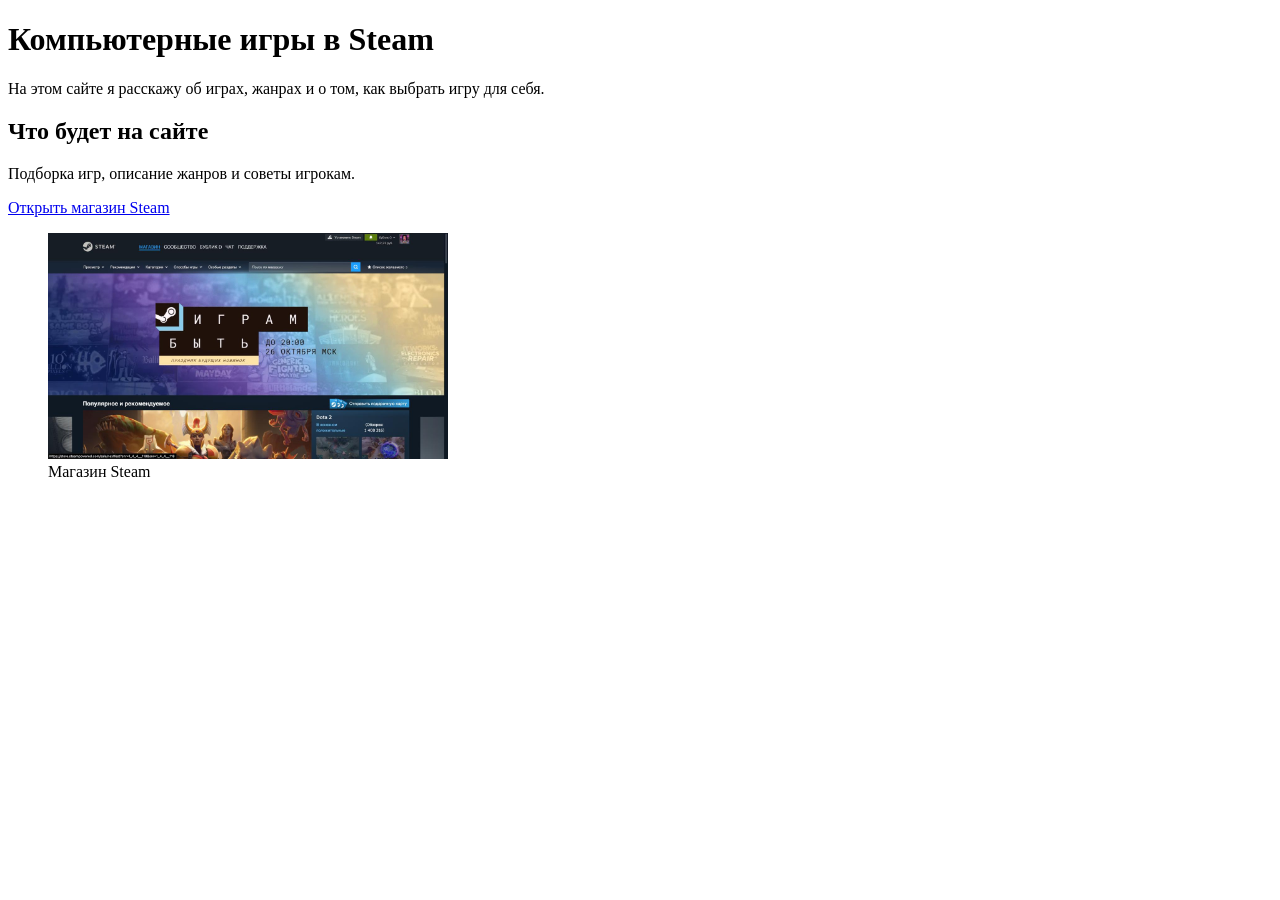
==== index.html @ d64b17f1 "Добавить главную страницу с изображением" ====
<!DOCTYPE html>
<html lang="ru">
<head>
    <meta charset="UTF-8">
    <title>Компьютерные игры в Steam</title>
</head>
<body>
    <h1>Компьютерные игры в Steam</h1>

    <p>На этом сайте я расскажу об играх, жанрах
       и о том, как выбрать игру для себя.</p>

    <h2>Что будет на сайте</h2>

    <p>Подборка игр, описание жанров и советы игрокам.</p>

    <a href="https://store.steampowered.com/"
       target="_blank" rel="noopener noreferrer">
        Открыть магазин Steam
    </a>

    <figure>
        <img src="images/steam.png"
             alt="Главная страница магазина Steam"
             width="400">
        <figcaption>Магазин Steam</figcaption>
    </figure>
</body>
</html>
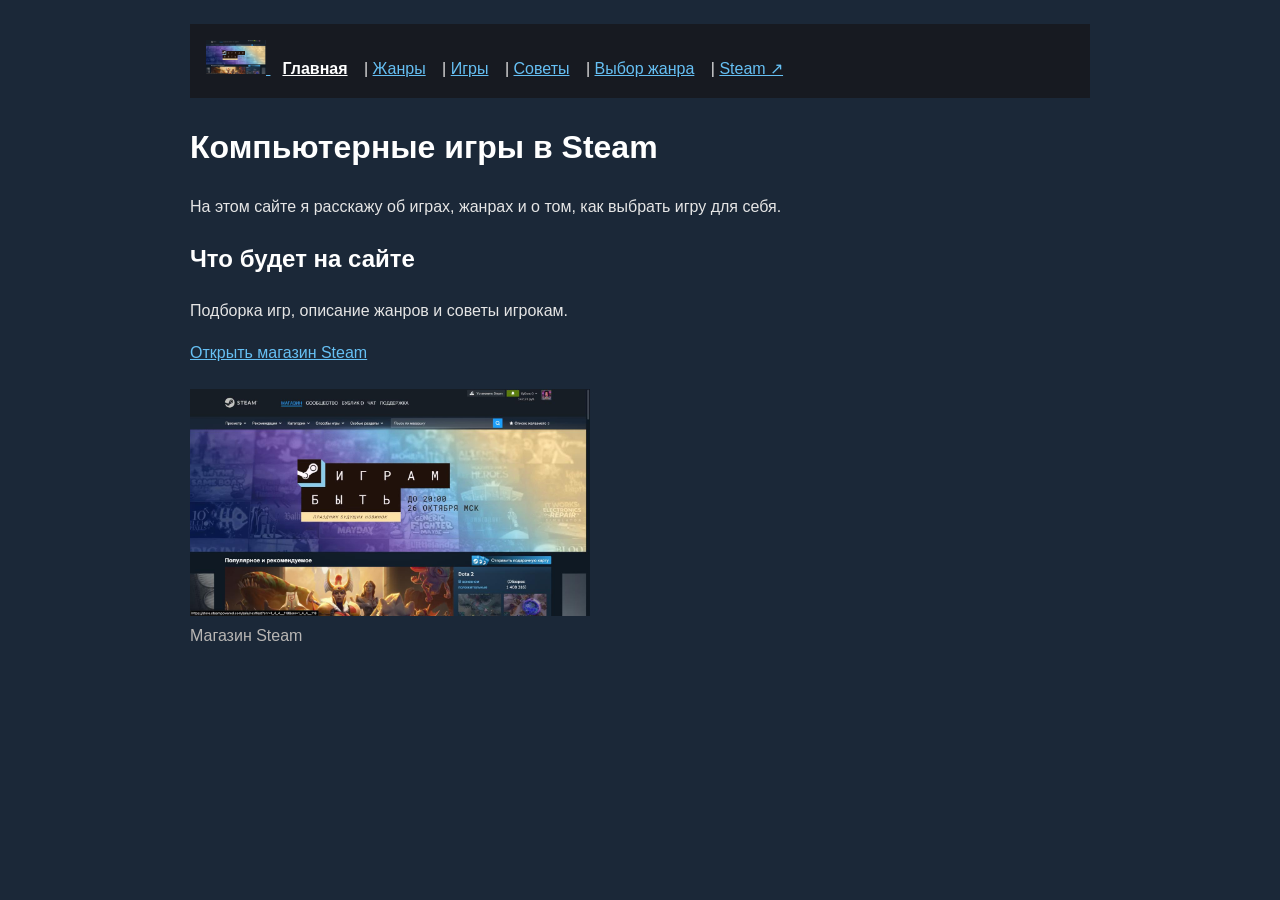
==== commit d6ad36e6: "Добавить страницы, навигацию и оформление сайта" ====
--- a/index.html
+++ b/index.html
@@ -3,15 +3,30 @@
 <head>
     <meta charset="UTF-8">
     <title>Компьютерные игры в Steam</title>
+<link rel="stylesheet" href="style.css">
 </head>
 <body>
+    <nav>
+                <a href="index.html">
+            <img src="images/steam.png"
+                 alt="На главную"
+                 width="60">
+        </a>
+        <a href="index.html" aria-current="page"><strong>Главная</strong></a> |
+        <a href="genres.html">Жанры</a>
+                | <a href="games.html">Игры</a>
+                        | <a href="guide.html">Советы</a>
+                                | <a href="genres.html#choice">Выбор жанра</a>
+        | <a href="https://store.steampowered.com/"
+             target="_blank" rel="noopener noreferrer">Steam ↗</a>
+    </nav>
+
     <h1>Компьютерные игры в Steam</h1>
 
     <p>На этом сайте я расскажу об играх, жанрах
        и о том, как выбрать игру для себя.</p>
 
     <h2>Что будет на сайте</h2>
-
     <p>Подборка игр, описание жанров и советы игрокам.</p>
 
     <a href="https://store.steampowered.com/"
@@ -26,4 +41,4 @@
         <figcaption>Магазин Steam</figcaption>
     </figure>
 </body>
-</html>+</html>
--- a/style.css
+++ b/style.css
@@ -0,0 +1,75 @@
+body {
+    font-family: Arial, sans-serif;
+    background-color: #1b2838;
+    color: #e5e5e5;
+    max-width: 900px;
+    margin: 0 auto;
+    padding: 24px;
+    line-height: 1.6;
+}
+
+h1, h2 {
+    color: #ffffff;
+}
+
+a {
+    color: #66c0f4;
+}
+
+a:hover {
+    color: #ffffff;
+}
+
+nav {
+    background-color: #171a21;
+    padding: 16px;
+    margin-bottom: 24px;
+}
+
+nav a {
+    margin-right: 12px;
+}
+
+nav a[aria-current="page"] {
+    color: #ffffff;
+    text-decoration: underline;
+}
+
+img {
+    max-width: 100%;
+    height: auto;
+}
+
+figure {
+    margin: 24px 0;
+}
+
+figcaption {
+    color: #b8b6b4;
+}
+.comparison {
+    width: 100%;
+    border-collapse: collapse;
+    background-color: #171a21;
+    background-image:
+        linear-gradient(rgba(23, 26, 33, 0.8), rgba(23, 26, 33, 0.8)),
+        url("images/steam.png");
+    background-size: cover;
+    background-position: center;
+}
+
+.comparison th,
+.comparison td {
+    border: 1px solid #66c0f4;
+    padding: 12px;
+    text-align: left;
+}
+
+.comparison caption {
+    padding: 12px;
+    font-weight: bold;
+}
+
+.comparison figure {
+    margin: 0;
+}
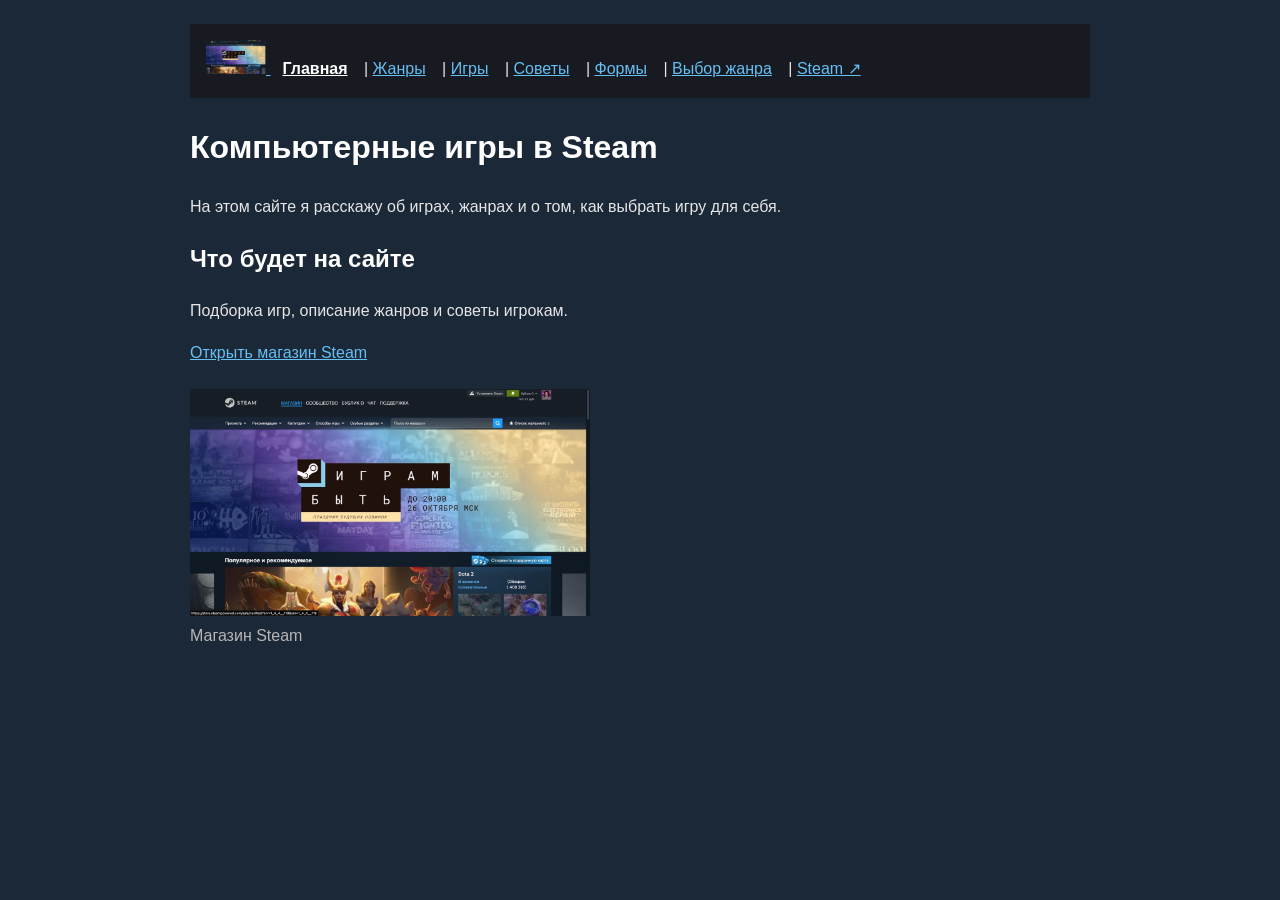
==== commit 7f87e3b4: "Добавить контактную форму и анкету игрока" ====
--- a/index.html
+++ b/index.html
@@ -16,6 +16,7 @@
         <a href="genres.html">Жанры</a>
                 | <a href="games.html">Игры</a>
                         | <a href="guide.html">Советы</a>
+                        | <a href="forms.html">Формы</a>
                                 | <a href="genres.html#choice">Выбор жанра</a>
         | <a href="https://store.steampowered.com/"
              target="_blank" rel="noopener noreferrer">Steam ↗</a>
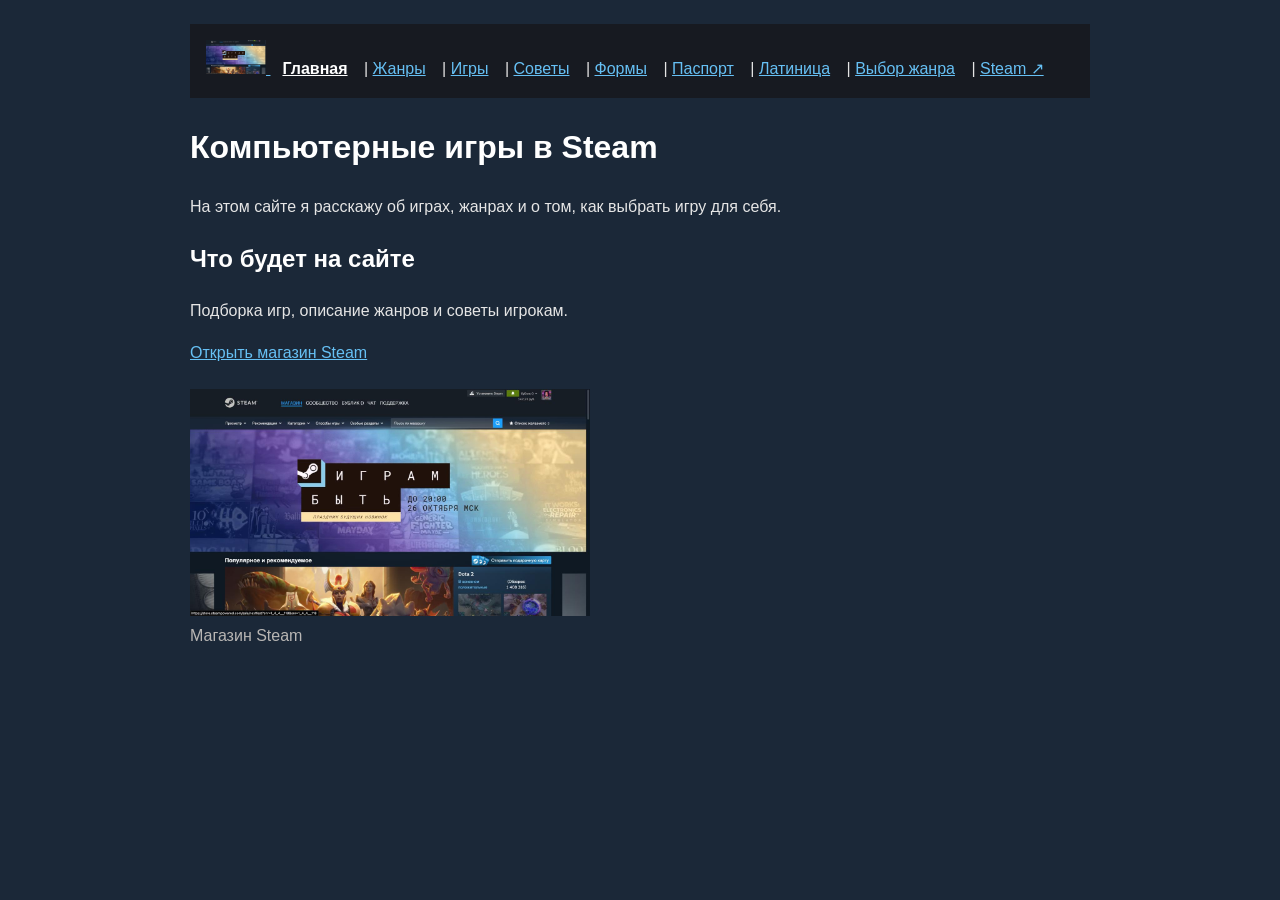
==== commit 26b462a5: "Добавить паспорт, чтение DOM и латиницу" ====
--- a/index.html
+++ b/index.html
@@ -17,6 +17,8 @@
                 | <a href="games.html">Игры</a>
                         | <a href="guide.html">Советы</a>
                         | <a href="forms.html">Формы</a>
+                        | <a href="passport.html">Паспорт</a>
+                        | <a href="translit.html">Латиница</a>
                                 | <a href="genres.html#choice">Выбор жанра</a>
         | <a href="https://store.steampowered.com/"
              target="_blank" rel="noopener noreferrer">Steam ↗</a>
--- a/style.css
+++ b/style.css
@@ -72,4 +72,46 @@
 
 .comparison figure {
     margin: 0;
+}
+.passport {
+    max-width: 650px;
+    margin: 24px auto;
+    color: #342626;
+    background-color: #f2dfd5;
+    border: 2px solid #96756b;
+    border-radius: 12px;
+}
+
+.passport-page {
+    padding: 24px;
+}
+
+.passport-page + .passport-page {
+    border-top: 2px dashed #96756b;
+}
+
+.passport-page h2 {
+    color: #773737;
+    text-align: center;
+}
+
+.passport-page span {
+    font-weight: bold;
+}
+
+.passport-photo {
+    float: left;
+    width: 110px;
+    height: 150px;
+    margin: 0 24px 12px 0;
+    border: 1px solid #96756b;
+    display: grid;
+    place-items: center;
+    text-align: center;
+}
+
+.passport-page small {
+    display: block;
+    clear: both;
+    text-align: right;
 }
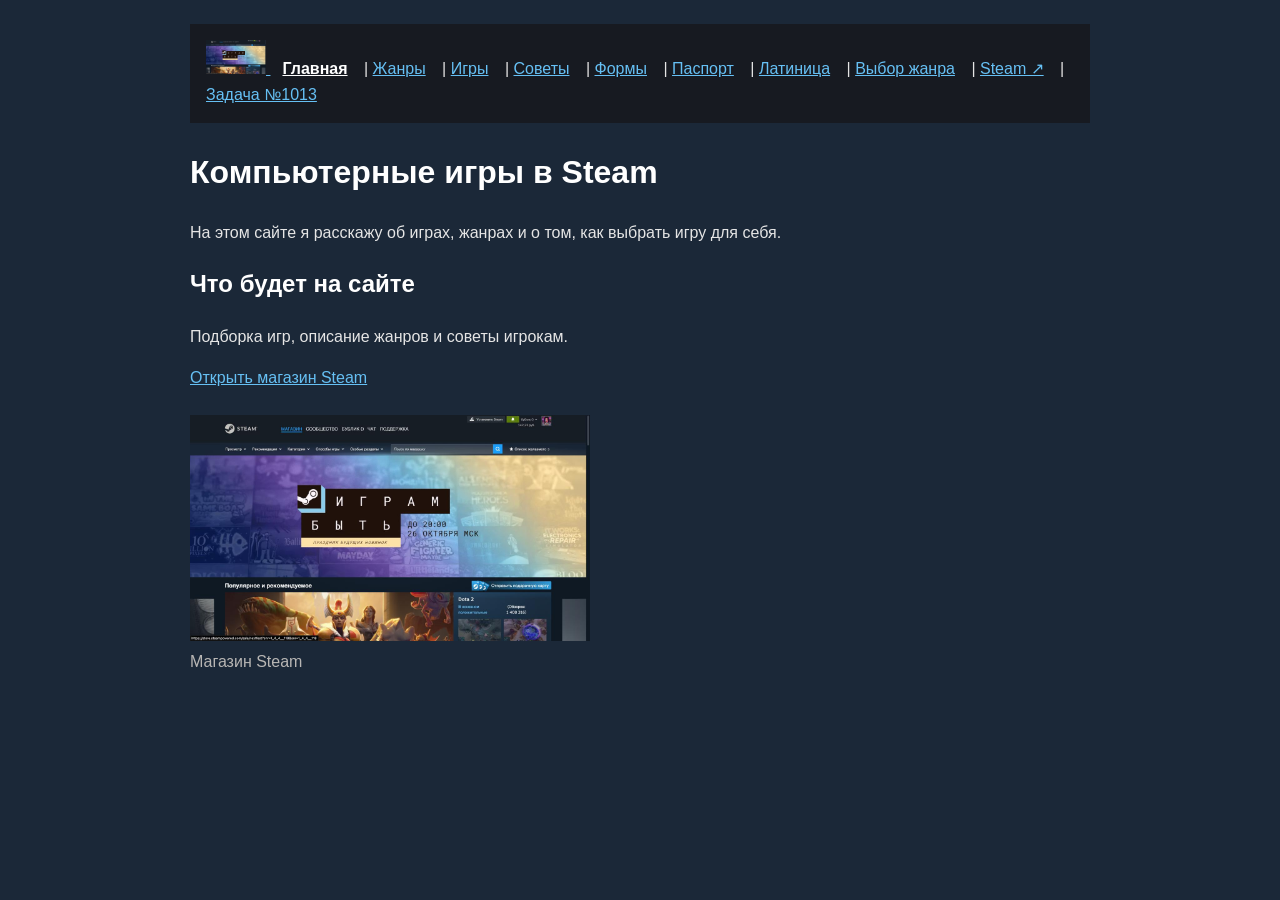
==== commit f5d2846a: "Добавить решение задачи №1013 и навигацию" ====
--- a/index.html
+++ b/index.html
@@ -22,6 +22,7 @@
                                 | <a href="genres.html#choice">Выбор жанра</a>
         | <a href="https://store.steampowered.com/"
              target="_blank" rel="noopener noreferrer">Steam ↗</a>
+             | <a href="task.html">Задача №1013</a>
     </nav>
 
     <h1>Компьютерные игры в Steam</h1>
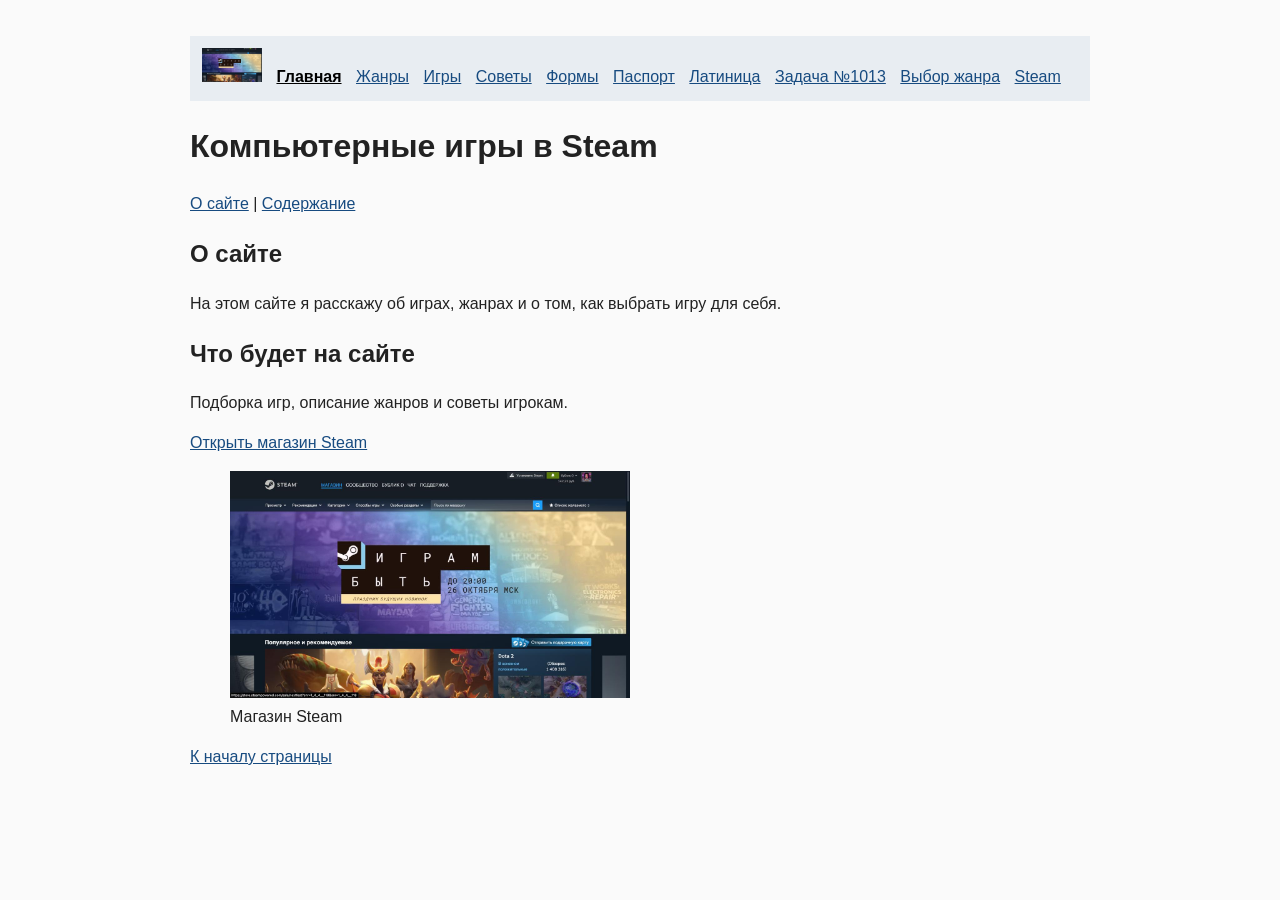
==== commit 3e522718: "Подготовить финальную HTML-работу к публикации" ====
--- a/index.html
+++ b/index.html
@@ -5,32 +5,29 @@
     <title>Компьютерные игры в Steam</title>
 <link rel="stylesheet" href="style.css">
 </head>
-<body>
+<body id="top">
     <nav>
-                <a href="index.html">
-            <img src="images/steam.png"
-                 alt="На главную"
-                 width="60">
-        </a>
-        <a href="index.html" aria-current="page"><strong>Главная</strong></a> |
+        <a href="index.html"><img src="images/steam.png" alt="На главную" width="60"></a>
+        <a href="index.html" class="active">Главная</a>
         <a href="genres.html">Жанры</a>
-                | <a href="games.html">Игры</a>
-                        | <a href="guide.html">Советы</a>
-                        | <a href="forms.html">Формы</a>
-                        | <a href="passport.html">Паспорт</a>
-                        | <a href="translit.html">Латиница</a>
-                                | <a href="genres.html#choice">Выбор жанра</a>
-        | <a href="https://store.steampowered.com/"
-             target="_blank" rel="noopener noreferrer">Steam ↗</a>
-             | <a href="task.html">Задача №1013</a>
+        <a href="games.html">Игры</a>
+        <a href="guide.html">Советы</a>
+        <a href="forms.html">Формы</a>
+        <a href="passport.html">Паспорт</a>
+        <a href="translit.html">Латиница</a>
+        <a href="task.html">Задача №1013</a>
+        <a href="genres.html#choice">Выбор жанра</a>
+        <a href="https://store.steampowered.com/" target="_blank" rel="noopener noreferrer">Steam</a>
     </nav>
 
     <h1>Компьютерные игры в Steam</h1>
+    <p><a href="#about">О сайте</a> | <a href="#contents">Содержание</a></p>
 
+    <h2 id="about">О сайте</h2>
     <p>На этом сайте я расскажу об играх, жанрах
        и о том, как выбрать игру для себя.</p>
 
-    <h2>Что будет на сайте</h2>
+    <h2 id="contents">Что будет на сайте</h2>
     <p>Подборка игр, описание жанров и советы игрокам.</p>
 
     <a href="https://store.steampowered.com/"
@@ -44,5 +41,6 @@
              width="400">
         <figcaption>Магазин Steam</figcaption>
     </figure>
+    <p><a href="#top">К началу страницы</a></p>
 </body>
 </html>
--- a/style.css
+++ b/style.css
@@ -1,117 +1,45 @@
 body {
     font-family: Arial, sans-serif;
-    background-color: #1b2838;
-    color: #e5e5e5;
     max-width: 900px;
-    margin: 0 auto;
-    padding: 24px;
-    line-height: 1.6;
+    margin: 20px auto;
+    padding: 16px;
+    line-height: 1.5;
+    color: #222;
+    background-color: #fafafa;
 }
-
-h1, h2 {
-    color: #ffffff;
+nav {
+    padding: 12px;
+    background-color: #e8edf2;
 }
-
+nav a {
+    margin-right: 10px;
+}
 a {
-    color: #66c0f4;
+    color: #174b80;
 }
-
-a:hover {
-    color: #ffffff;
+a:hover, .active {
+    color: #000;
+    font-weight: bold;
 }
-
-nav {
-    background-color: #171a21;
-    padding: 16px;
-    margin-bottom: 24px;
-}
-
-nav a {
-    margin-right: 12px;
-}
-
-nav a[aria-current="page"] {
-    color: #ffffff;
-    text-decoration: underline;
-}
-
 img {
     max-width: 100%;
-    height: auto;
-}
-
-figure {
-    margin: 24px 0;
-}
-
-figcaption {
-    color: #b8b6b4;
 }
 .comparison {
     width: 100%;
-    border-collapse: collapse;
-    background-color: #171a21;
-    background-image:
-        linear-gradient(rgba(23, 26, 33, 0.8), rgba(23, 26, 33, 0.8)),
-        url("images/steam.png");
-    background-size: cover;
-    background-position: center;
+    background-image: url("images/steam.png");
 }
-
-.comparison th,
-.comparison td {
-    border: 1px solid #66c0f4;
-    padding: 12px;
+.comparison th, .comparison td {
+    border: 1px solid #888;
+    padding: 10px;
     text-align: left;
-}
-
-.comparison caption {
-    padding: 12px;
-    font-weight: bold;
-}
-
-.comparison figure {
-    margin: 0;
+    background-color: rgba(255, 255, 255, 0.9);
 }
 .passport {
     max-width: 650px;
-    margin: 24px auto;
-    color: #342626;
-    background-color: #f2dfd5;
-    border: 2px solid #96756b;
-    border-radius: 12px;
+    margin: auto;
 }
-
 .passport-page {
-    padding: 24px;
+    border: 1px solid #aaa;
+    margin: 16px 0;
+    padding: 16px;
 }
-
-.passport-page + .passport-page {
-    border-top: 2px dashed #96756b;
-}
-
-.passport-page h2 {
-    color: #773737;
-    text-align: center;
-}
-
-.passport-page span {
-    font-weight: bold;
-}
-
-.passport-photo {
-    float: left;
-    width: 110px;
-    height: 150px;
-    margin: 0 24px 12px 0;
-    border: 1px solid #96756b;
-    display: grid;
-    place-items: center;
-    text-align: center;
-}
-
-.passport-page small {
-    display: block;
-    clear: both;
-    text-align: right;
-}
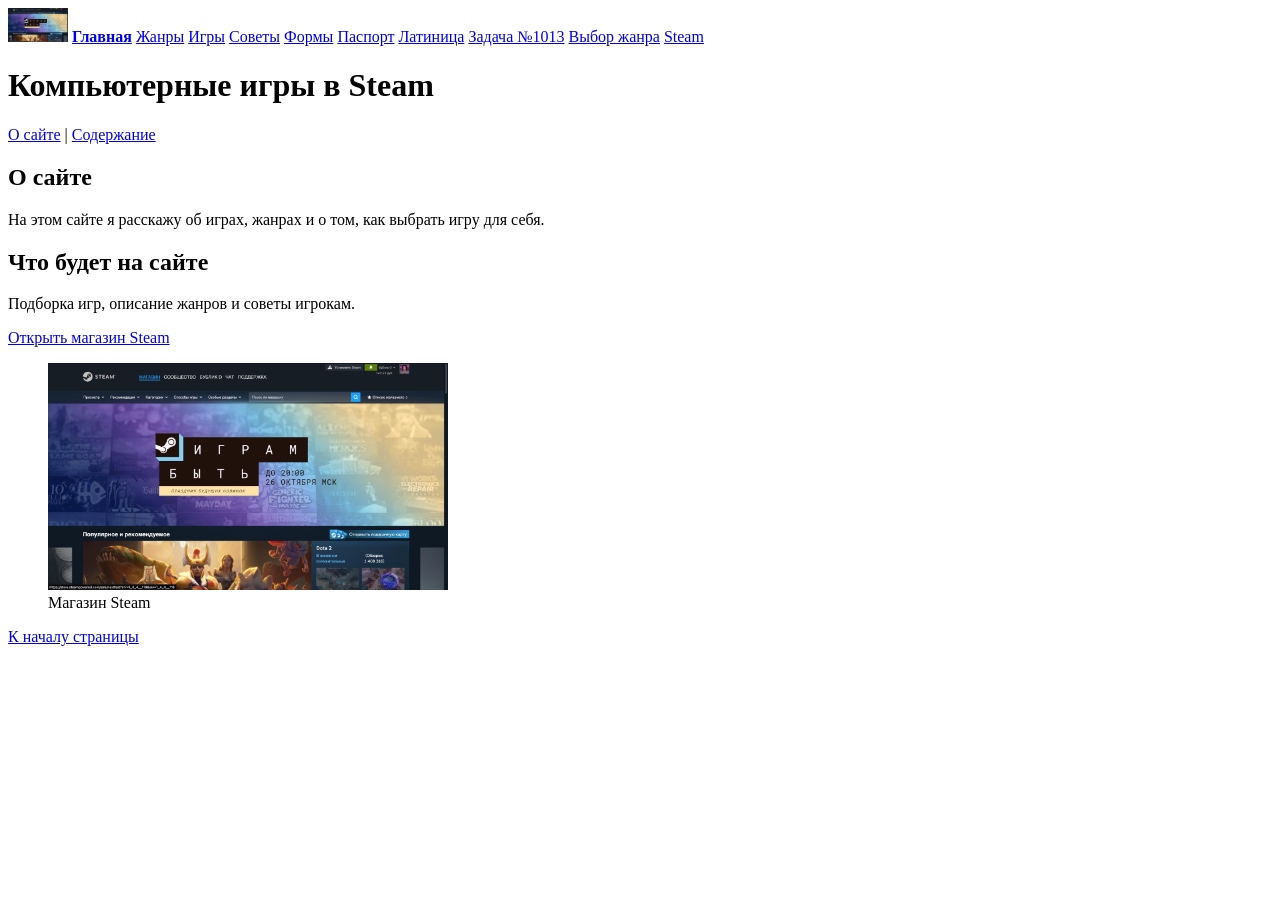
==== commit 1f9820c5: "ФИНАЛ" ====
--- a/index.html
+++ b/index.html
@@ -3,12 +3,12 @@
 <head>
     <meta charset="UTF-8">
     <title>Компьютерные игры в Steam</title>
-<link rel="stylesheet" href="style.css">
+
 </head>
 <body id="top">
     <nav>
         <a href="index.html"><img src="images/steam.png" alt="На главную" width="60"></a>
-        <a href="index.html" class="active">Главная</a>
+        <a href="index.html"><b>Главная</b></a>
         <a href="genres.html">Жанры</a>
         <a href="games.html">Игры</a>
         <a href="guide.html">Советы</a>
